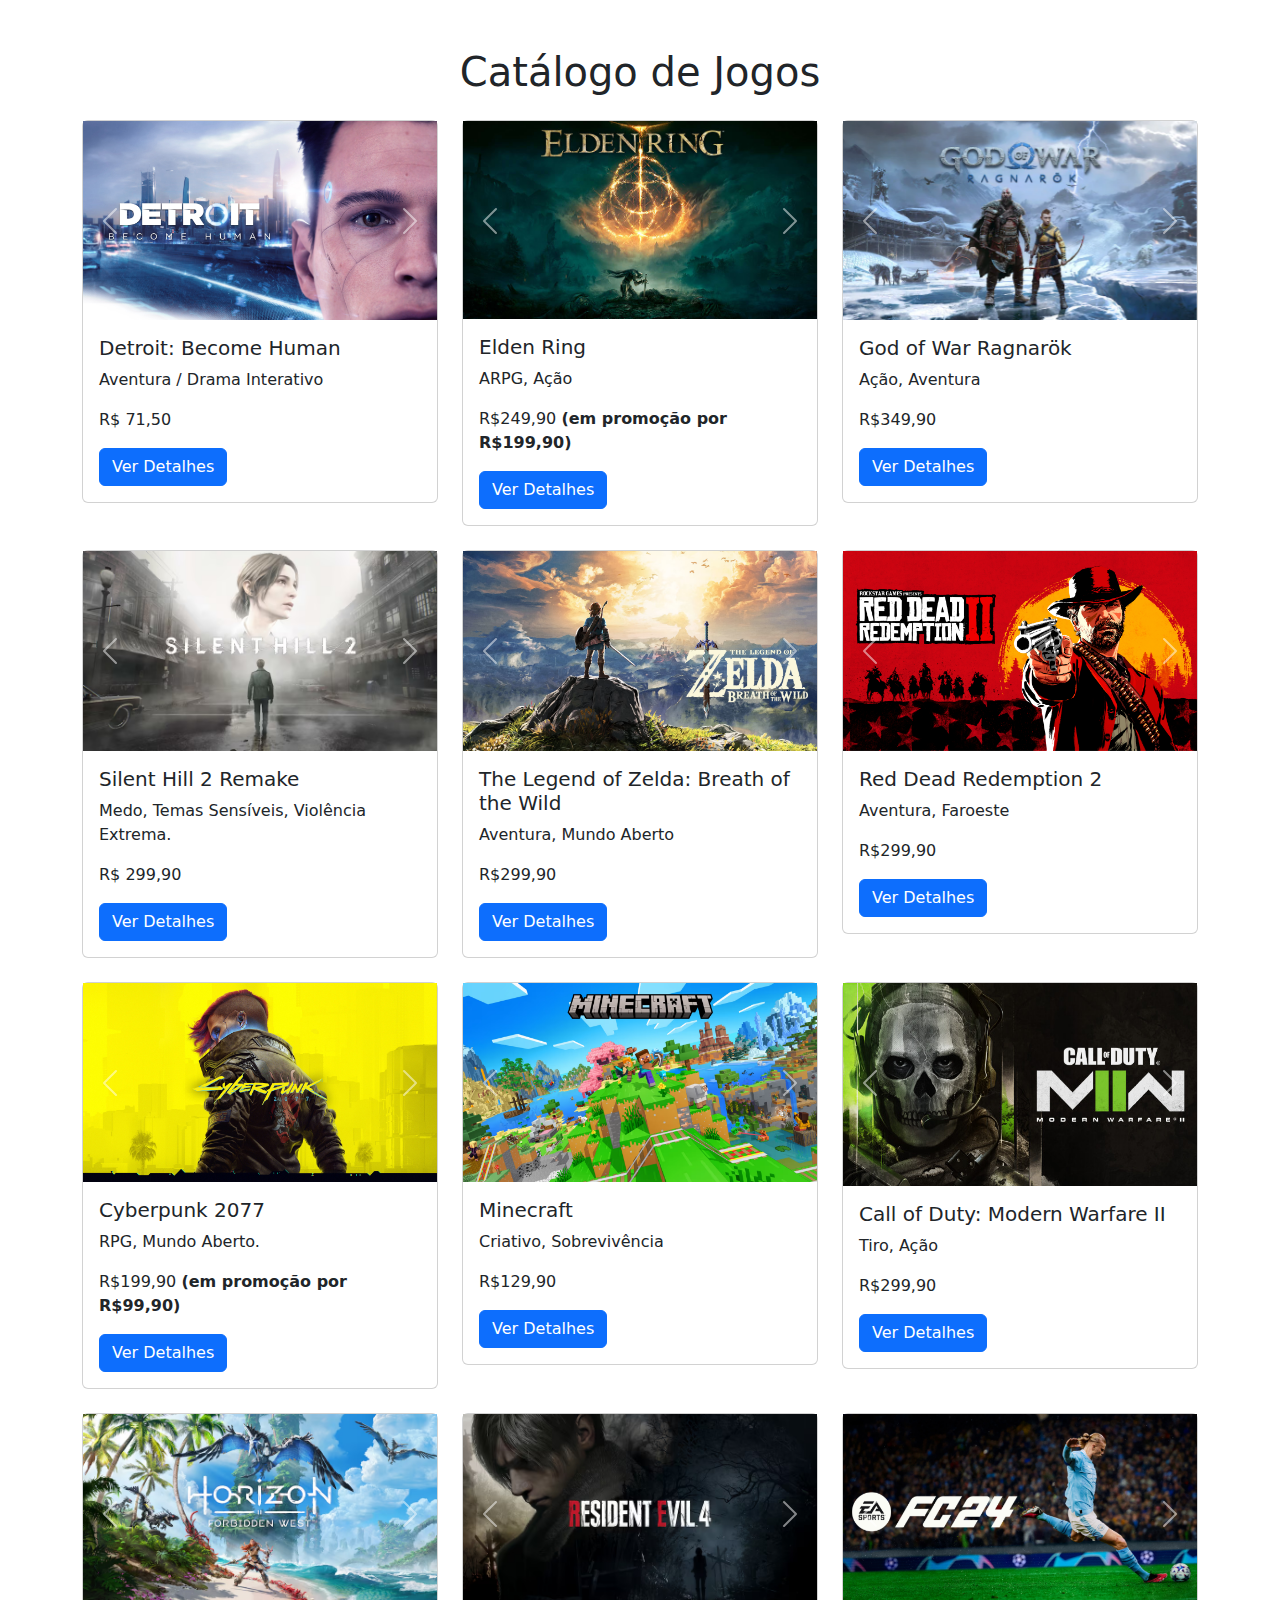
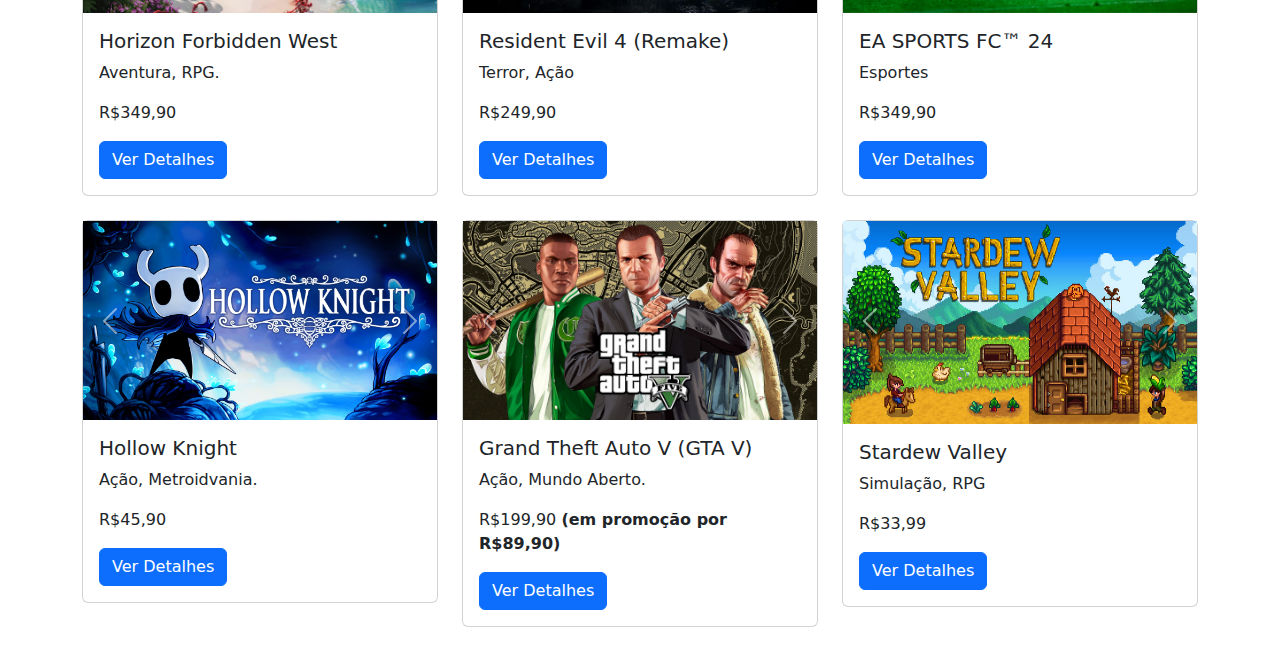
==== Site - Atividade - Bootstrap 02/Catalogo.html @ 79957cd9 "Primeiro Commit" ====
<!DOCTYPE html>
<html lang="pt-BR">

<head>
    <meta charset="UTF-8">
    <meta name="viewport" content="width=device-width, initial-scale=1.0">
    <title>Catálogo de Jogos</title>
    <link rel="stylesheet" href="Catalogo.css">
    <link href="https://cdn.jsdelivr.net/npm/bootstrap@5.3.2/dist/css/bootstrap.min.css" rel="stylesheet">
    <script src="https://cdn.jsdelivr.net/npm/bootstrap@5.3.2/dist/js/bootstrap.bundle.min.js"></script>
</head>

<body>

    <div class="container mt-5">
        <h1 class="text-center mb-4">Catálogo de Jogos</h1>
        <div class="row" id="game-list">


            <!-- Sessão de Cards 01 -->
            <!-- Card 1 - Detroit: Become Human -->
            <div class="col-md-4 col-sm-6 mb-4">
                <div class="card">
                    <div id="carouselDetroit" class="carousel slide card-img-top" data-bs-ride="carousel">
                        <div class="carousel-inner">
                            <div class="carousel-item">
                                <iframe width="420" height="233"
                                    src="https://www.youtube.com/embed/zTzrosH7WOU?si=Y5N0VyRqNoiSdQjm"
                                    title="YouTube video player" frameborder="0"
                                    allow="accelerometer; autoplay; clipboard-write; encrypted-media; gyroscope; picture-in-picture; web-share"
                                    referrerpolicy="strict-origin-when-cross-origin" allowfullscreen></iframe>
                            </div>
                            <div class="carousel-item active">
                                <img src="IMG/Detroit-Become-Human.jpg" class="d-block w-100" alt="#">
                            </div>
                        </div>
                        <button class="carousel-control-prev" type="button" data-bs-target="#carouselDetroit"
                            data-bs-slide="prev">
                            <span class="carousel-control-prev-icon" aria-hidden="true"></span>
                            <span class="visually-hidden">Anterior</span>
                        </button>
                        <button class="carousel-control-next" type="button" data-bs-target="#carouselDetroit"
                            data-bs-slide="next">
                            <span class="carousel-control-next-icon" aria-hidden="true"></span>
                            <span class="visually-hidden">Próximo</span>
                        </button>
                    </div>
                    <div class="card-body">
                        <h5 class="card-title">Detroit: Become Human</h5>
                        <p class="card-text">Aventura / Drama Interativo</p>
                        <p class="card-text">R$ 71,50</p>
                        <button type="button" class="btn btn-primary" data-bs-toggle="modal"
                            data-bs-target="#gameModal1">Ver Detalhes</button>
                    </div>
                </div>
            </div>
            <!-- Modal para Jogo 1 -->
            <div class="modal fade" id="gameModal1" tabindex="-1" aria-labelledby="gameModal1Label" aria-hidden="true">
                <div class="modal-dialog">
                    <div class="modal-content">
                        <div class="modal-header">
                            <h5 class="modal-title" id="gameModal1Label">Detroit: Become Human</h5>
                            <button type="button" class="btn-close" data-bs-dismiss="modal" aria-label="Close"></button>
                        </div>
                        <div class="modal-body text-center">
                            <iframe width="420" height="233"
                                src="https://www.youtube.com/embed/QD1pbWCJcKQ?si=rOdckkTLTSForftk"
                                title="YouTube video player" frameborder="0"
                                allow="accelerometer; autoplay; clipboard-write; encrypted-media; gyroscope; picture-in-picture; web-share"
                                referrerpolicy="strict-origin-when-cross-origin" allowfullscreen></iframe>
                        </div>
                        <div class="modal-body">
                            Desenvolvido pela Quantic Dream, este aclamado jogo narrativo coloca os jogadores em uma
                            Detroit futurista de 2038, onde androides e humanos coexistem. Assuma o papel de três
                            personagens com histórias entrelaçadas e faça escolhas que impactam profundamente a trama,
                            culminando em múltiplos finais baseados nas suas decisões.
                        </div>
                    </div>
                </div>
            </div>
            <!-- Card 1 - Detroit: Become Human -->

            <!-- Card 2 - Elden Ring -->
            <div class="col-md-4 col-sm-6 mb-4">
                <div class="card">
                    <div id="carouselElden_Ring" class="carousel slide card-img-top" data-bs-ride="carousel">
                        <div class="carousel-inner">
                            <div class="carousel-item">
                                <iframe width="420" height="230.6"
                                    src="https://www.youtube.com/embed/E3Huy2cdih0?si=HEaOKLMBkRTP-efT"
                                    title="YouTube video player" frameborder="0"
                                    allow="accelerometer; autoplay; clipboard-write; encrypted-media; gyroscope; picture-in-picture; web-share"
                                    referrerpolicy="strict-origin-when-cross-origin" allowfullscreen></iframe>
                            </div>
                            <div class="carousel-item active">
                                <img src="IMG/Elden-Ring-capa.jpg" class="d-block w-100" alt="#">
                            </div>
                        </div>
                        <button class="carousel-control-prev" type="button" data-bs-target="#carouselElden_Ring"
                            data-bs-slide="prev">
                            <span class="carousel-control-prev-icon" aria-hidden="true"></span>
                            <span class="visually-hidden">Anterior</span>
                        </button>
                        <button class="carousel-control-next" type="button" data-bs-target="#carouselElden_Ring"
                            data-bs-slide="next">
                            <span class="carousel-control-next-icon" aria-hidden="true"></span>
                            <span class="visually-hidden">Próximo</span>
                        </button>
                    </div>
                    <div class="card-body">
                        <h5 class="card-title">Elden Ring</h5>
                        <p class="card-text">ARPG, Ação</p>
                        <p class="card-text">R$249,90 <strong>(em promoção por R$199,90)</strong></p>
                        <button type="button" class="btn btn-primary" data-bs-toggle="modal"
                            data-bs-target="#gameModal2">Ver Detalhes</button>
                    </div>
                </div>
            </div>
            <!-- Modal para Jogo 2 -->
            <div class="modal fade" id="gameModal2" tabindex="-1" aria-labelledby="gameModal1Label" aria-hidden="true">
                <div class="modal-dialog">
                    <div class="modal-content">
                        <div class="modal-header">
                            <h5 class="modal-title" id="gameModal1Label">Elden Ring</h5>
                            <button type="button" class="btn-close" data-bs-dismiss="modal" aria-label="Close"></button>
                        </div>
                        <div class="modal-body text-center">
                            <iframe width="420" height="230.6"
                                src="https://www.youtube.com/embed/E3Huy2cdih0?si=HEaOKLMBkRTP-efT"
                                title="YouTube video player" frameborder="0"
                                allow="accelerometer; autoplay; clipboard-write; encrypted-media; gyroscope; picture-in-picture; web-share"
                                referrerpolicy="strict-origin-when-cross-origin" allowfullscreen></iframe>
                        </div>
                        <div class="modal-body">
                            Desenvolvido pela FromSoftware e escrito por George R.R. Martin, explore um mundo sombrio
                            repleto de desafios e mistérios.
                        </div>
                    </div>
                </div>
            </div>
            <!-- Card 2 - Elden Ring -->

            <!-- Card 3 - God of War Ragnarök -->
            <div class="col-md-4 col-sm-6 mb-4">
                <div class="card">
                    <div id="carouselGod_of_War" class="carousel slide card-img-top" data-bs-ride="carousel">
                        <div class="carousel-inner">
                            <div class="carousel-item">
                                <iframe width="420" height="230.6"
                                    src="https://www.youtube.com/embed/EE-4GvjKcfs?si=7sHk8dv7K1vmnL7-"
                                    title="YouTube video player" frameborder="0"
                                    allow="accelerometer; autoplay; clipboard-write; encrypted-media; gyroscope; picture-in-picture; web-share"
                                    referrerpolicy="strict-origin-when-cross-origin" allowfullscreen></iframe>
                            </div>
                            <div class="carousel-item active">
                                <img src="IMG/God-of-War-Ragnarök.webp" class="d-block w-100" alt="#">
                            </div>
                        </div>
                        <button class="carousel-control-prev" type="button" data-bs-target="#carouselGod_of_War"
                            data-bs-slide="prev">
                            <span class="carousel-control-prev-icon" aria-hidden="true"></span>
                            <span class="visually-hidden">Anterior</span>
                        </button>
                        <button class="carousel-control-next" type="button" data-bs-target="#carouselGod_of_War"
                            data-bs-slide="next">
                            <span class="carousel-control-next-icon" aria-hidden="true"></span>
                            <span class="visually-hidden">Próximo</span>
                        </button>
                    </div>
                    <div class="card-body">
                        <h5 class="card-title">God of War Ragnarök</h5>
                        <p class="card-text">Ação, Aventura</p>
                        <p class="card-text">R$349,90</p>
                        <button type="button" class="btn btn-primary" data-bs-toggle="modal"
                            data-bs-target="#gameModal3">Ver Detalhes</button>
                    </div>
                </div>
            </div>
            <!-- Modal para Jogo 3 -->
            <div class="modal fade" id="gameModal3" tabindex="-1" aria-labelledby="gameModal1Label" aria-hidden="true">
                <div class="modal-dialog">
                    <div class="modal-content">
                        <div class="modal-header">
                            <h5 class="modal-title" id="gameModal1Label">God of War Ragnarök</h5>
                            <button type="button" class="btn-close" data-bs-dismiss="modal" aria-label="Close"></button>
                        </div>
                        <div class="modal-body text-center">
                            <iframe width="420" height="230.6"
                                src="https://www.youtube.com/embed/EE-4GvjKcfs?si=7sHk8dv7K1vmnL7-"
                                title="YouTube video player" frameborder="0"
                                allow="accelerometer; autoplay; clipboard-write; encrypted-media; gyroscope; picture-in-picture; web-share"
                                referrerpolicy="strict-origin-when-cross-origin" allowfullscreen></iframe>
                        </div>
                        <div class="modal-body">
                            Kratos e Atreus enfrentam os desafios do Ragnarök em uma história emocionante e repleta de
                            ação.
                        </div>
                    </div>
                </div>
            </div>
            <!-- Card 3 - God of War Ragnarök -->
            <!-- Sessão de Cards 01 -->

            <!-- Sessão de Cards 02 -->
            <!-- Card 4 - Silent Hill 2 Remake-->
            <div class="col-md-4 col-sm-6 mb-4">
                <div class="card">
                    <div id="carouselsilent_hill_2" class="carousel slide card-img-top" data-bs-ride="carousel">
                        <div class="carousel-inner">
                            <div class="carousel-item">
                                <iframe width="420" height="230.6"
                                    src="https://www.youtube.com/embed/ljxkYyPn6T0?si=8qVwkILGlf_HJqXg"
                                    title="YouTube video player" frameborder="0"
                                    allow="accelerometer; autoplay; clipboard-write; encrypted-media; gyroscope; picture-in-picture; web-share"
                                    referrerpolicy="strict-origin-when-cross-origin" allowfullscreen></iframe>
                            </div>
                            <div class="carousel-item active">
                                <img src="IMG/SILENT-HILL-2.avif" class="d-block w-100" alt="#">
                            </div>
                        </div>
                        <button class="carousel-control-prev" type="button" data-bs-target="#carouselsilent_hill_2"
                            data-bs-slide="prev">
                            <span class="carousel-control-prev-icon" aria-hidden="true"></span>
                            <span class="visually-hidden">Anterior</span>
                        </button>
                        <button class="carousel-control-next" type="button" data-bs-target="#carouselsilent_hill_2"
                            data-bs-slide="next">
                            <span class="carousel-control-next-icon" aria-hidden="true"></span>
                            <span class="visually-hidden">Próximo</span>
                        </button>
                    </div>
                    <div class="card-body">
                        <h5 class="card-title">Silent Hill 2 Remake</h5>
                        <p class="card-text">Medo, Temas Sensíveis, Violência Extrema.</p>
                        <p class="card-text"> R$ 299,90</p>
                        <button type="button" class="btn btn-primary" data-bs-toggle="modal"
                            data-bs-target="#gameModal4">Ver Detalhes</button>
                    </div>
                </div>
            </div>
            <!-- Modal para Jogo 4 -->
            <div class="modal fade" id="gameModal4" tabindex="-1" aria-labelledby="gameModal1Label" aria-hidden="true">
                <div class="modal-dialog">
                    <div class="modal-content">
                        <div class="modal-header">
                            <h5 class="modal-title" id="gameModal1Label">Silent Hill 2 Remake</h5>
                            <button type="button" class="btn-close" data-bs-dismiss="modal" aria-label="Close"></button>
                        </div>
                        <div class="modal-body text-center">
                            <iframe width="420" height="230.6"
                                src="https://www.youtube.com/embed/ljxkYyPn6T0?si=8qVwkILGlf_HJqXg"
                                title="YouTube video player" frameborder="0"
                                allow="accelerometer; autoplay; clipboard-write; encrypted-media; gyroscope; picture-in-picture; web-share"
                                referrerpolicy="strict-origin-when-cross-origin" allowfullscreen></iframe>
                        </div>
                        <div class="modal-body">
                            Reviva o clássico jogo de terror de 2001 em um remake totalmente reimaginado na Unreal
                            Engine 5. Acompanhe James Sunderland enquanto ele explora a sombria cidade de Silent Hill em
                            busca de respostas, enfrentando pesadelos e dilemas emocionais.
                        </div>
                    </div>
                </div>
            </div>
            <!-- Card 4 - Silent Hill 2 Remake -->

            <!-- Card 5 - The Legend of Zelda: Breath of the Wild -->
            <div class="col-md-4 col-sm-6 mb-4">
                <div class="card">
                    <div id="carouselThe_Legend_of_Zelda" class="carousel slide card-img-top" data-bs-ride="carousel">
                        <div class="carousel-inner">
                            <div class="carousel-item">
                                <iframe width="420" height="230.6"
                                    src="https://www.youtube.com/embed/zw47_q9wbBE?si=FrDlZMnym1F0v4qJ"
                                    title="YouTube video player" frameborder="0"
                                    allow="accelerometer; autoplay; clipboard-write; encrypted-media; gyroscope; picture-in-picture; web-share"
                                    referrerpolicy="strict-origin-when-cross-origin" allowfullscreen></iframe>
                            </div>
                            <div class="carousel-item active">
                                <img src="IMG/The-Legend-of-Zelda-Breath-of-the-Wild.avif" class="d-block w-100"
                                    alt="#">
                            </div>
                        </div>
                        <button class="carousel-control-prev" type="button"
                            data-bs-target="#carouselThe_Legend_of_Zelda" data-bs-slide="prev">
                            <span class="carousel-control-prev-icon" aria-hidden="true"></span>
                            <span class="visually-hidden">Anterior</span>
                        </button>
                        <button class="carousel-control-next" type="button"
                            data-bs-target="#carouselThe_Legend_of_Zelda" data-bs-slide="next">
                            <span class="carousel-control-next-icon" aria-hidden="true"></span>
                            <span class="visually-hidden">Próximo</span>
                        </button>
                    </div>
                    <div class="card-body">
                        <h5 class="card-title">The Legend of Zelda: Breath of the Wild</h5>
                        <p class="card-text">Aventura, Mundo Aberto</p>
                        <p class="card-text">R$299,90</p>
                        <button type="button" class="btn btn-primary" data-bs-toggle="modal"
                            data-bs-target="#gameModal5">Ver Detalhes</button>
                    </div>
                </div>
            </div>
            <!-- Modal para Jogo 5 -->
            <div class="modal fade" id="gameModal5" tabindex="-1" aria-labelledby="gameModal1Label" aria-hidden="true">
                <div class="modal-dialog">
                    <div class="modal-content">
                        <div class="modal-header">
                            <h5 class="modal-title" id="gameModal1Label">The Legend of Zelda: Breath of the Wild</h5>
                            <button type="button" class="btn-close" data-bs-dismiss="modal" aria-label="Close"></button>
                        </div>
                        <div class="modal-body text-center">
                            <iframe width="420" height="230.6"
                                src="https://www.youtube.com/embed/zw47_q9wbBE?si=FrDlZMnym1F0v4qJ"
                                title="YouTube video player" frameborder="0"
                                allow="accelerometer; autoplay; clipboard-write; encrypted-media; gyroscope; picture-in-picture; web-share"
                                referrerpolicy="strict-origin-when-cross-origin" allowfullscreen></iframe>
                        </div>
                        <div class="modal-body">
                            Explore o vasto mundo de Hyrule, resolvendo quebra-cabeças, enfrentando inimigos e
                            descobrindo segredos neste premiado jogo de aventura.
                        </div>
                    </div>
                </div>
            </div>
            <!-- Card 5 - The Legend of Zelda: Breath of the Wild -->

            <!-- Card 6 - Red Dead Redemption 2 -->
            <div class="col-md-4 col-sm-6 mb-4">
                <div class="card">
                    <div id="carouselRed_Dead_Redemption_2" class="carousel slide card-img-top" data-bs-ride="carousel">
                        <div class="carousel-inner">
                            <div class="carousel-item">
                                <iframe width="420" height="230.6"
                                    src="https://www.youtube.com/embed/eaW0tYpxyp0?si=UEEcXaEEB9WOAVCP"
                                    title="YouTube video player" frameborder="0"
                                    allow="accelerometer; autoplay; clipboard-write; encrypted-media; gyroscope; picture-in-picture; web-share"
                                    referrerpolicy="strict-origin-when-cross-origin" allowfullscreen></iframe>
                            </div>
                            <div class="carousel-item active">
                                <img src="IMG/Red-Dead-Redemption-2.jpg" class="d-block w-100" alt="#">
                            </div>
                        </div>
                        <button class="carousel-control-prev" type="button"
                            data-bs-target="#carouselRed_Dead_Redemption_2" data-bs-slide="prev">
                            <span class="carousel-control-prev-icon" aria-hidden="true"></span>
                            <span class="visually-hidden">Anterior</span>
                        </button>
                        <button class="carousel-control-next" type="button"
                            data-bs-target="#carouselRed_Dead_Redemption_2" data-bs-slide="next">
                            <span class="carousel-control-next-icon" aria-hidden="true"></span>
                            <span class="visually-hidden">Próximo</span>
                        </button>
                    </div>
                    <div class="card-body">
                        <h5 class="card-title">Red Dead Redemption 2</h5>
                        <p class="card-text">Aventura, Faroeste</p>
                        <p class="card-text">R$299,90</p>
                        <button type="button" class="btn btn-primary" data-bs-toggle="modal"
                            data-bs-target="#gameModal6">Ver Detalhes</button>
                    </div>
                </div>
            </div>
            <!-- Modal para Jogo 6 -->
            <div class="modal fade" id="gameModal6" tabindex="-1" aria-labelledby="gameModal1Label" aria-hidden="true">
                <div class="modal-dialog">
                    <div class="modal-content">
                        <div class="modal-header">
                            <h5 class="modal-title" id="gameModal1Label">Red Dead Redemption 2</h5>
                            <button type="button" class="btn-close" data-bs-dismiss="modal" aria-label="Close"></button>
                        </div>
                        <div class="modal-body text-center">
                            <iframe width="420" height="230.6"
                                src="https://www.youtube.com/embed/eaW0tYpxyp0?si=UEEcXaEEB9WOAVCP"
                                title="YouTube video player" frameborder="0"
                                allow="accelerometer; autoplay; clipboard-write; encrypted-media; gyroscope; picture-in-picture; web-share"
                                referrerpolicy="strict-origin-when-cross-origin" allowfullscreen></iframe>
                        </div>
                        <div class="modal-body">
                            Viva a experiência do Velho Oeste com gráficos imersivos e uma narrativa emocionante.
                        </div>
                    </div>
                </div>
            </div>
            <!-- Card 6 - Red Dead Redemption 2 -->
            <!-- Sessão de Cards 02 -->

            <!-- Sessão de Cards 03 -->
            <!-- Card 7 - Cyberpunk 2077 -->
            <div class="col-md-4 col-sm-6 mb-4">
                <div class="card">
                    <div id="carouselCyberpunk_2077" class="carousel slide card-img-top" data-bs-ride="carousel">
                        <div class="carousel-inner">
                            <div class="carousel-item">
                                <iframe width="420" height="230.6"
                                    src="https://www.youtube.com/embed/8X2kIfS6fb8?si=UhtIHyuzQq7jzhA5"
                                    title="YouTube video player" frameborder="0"
                                    allow="accelerometer; autoplay; clipboard-write; encrypted-media; gyroscope; picture-in-picture; web-share"
                                    referrerpolicy="strict-origin-when-cross-origin" allowfullscreen></iframe>
                            </div>
                            <div class="carousel-item active">
                                <img src="IMG/Cyberpunk-2077.jpeg" class="d-block w-100" alt="#">
                            </div>
                        </div>
                        <button class="carousel-control-prev" type="button" data-bs-target="#carouselCyberpunk_2077"
                            data-bs-slide="prev">
                            <span class="carousel-control-prev-icon" aria-hidden="true"></span>
                            <span class="visually-hidden">Anterior</span>
                        </button>
                        <button class="carousel-control-next" type="button" data-bs-target="#carouselCyberpunk_2077"
                            data-bs-slide="next">
                            <span class="carousel-control-next-icon" aria-hidden="true"></span>
                            <span class="visually-hidden">Próximo</span>
                        </button>
                    </div>
                    <div class="card-body">
                        <h5 class="card-title">Cyberpunk 2077</h5>
                        <p class="card-text">RPG, Mundo Aberto.</p>
                        <p class="card-text"> R$199,90 <strong>(em promoção por R$99,90)</strong></p>
                        <button type="button" class="btn btn-primary" data-bs-toggle="modal"
                            data-bs-target="#gameModal7">Ver Detalhes</button>
                    </div>
                </div>
            </div>
            <!-- Modal para Jogo 7 -->
            <div class="modal fade" id="gameModal7" tabindex="-1" aria-labelledby="gameModal1Label" aria-hidden="true">
                <div class="modal-dialog">
                    <div class="modal-content">
                        <div class="modal-header">
                            <h5 class="modal-title" id="gameModal1Label">Cyberpunk 2077</h5>
                            <button type="button" class="btn-close" data-bs-dismiss="modal" aria-label="Close"></button>
                        </div>
                        <div class="modal-body text-center">
                            <iframe width="420" height="230.6"
                                src="https://www.youtube.com/embed/8X2kIfS6fb8?si=UhtIHyuzQq7jzhA5"
                                title="YouTube video player" frameborder="0"
                                allow="accelerometer; autoplay; clipboard-write; encrypted-media; gyroscope; picture-in-picture; web-share"
                                referrerpolicy="strict-origin-when-cross-origin" allowfullscreen></iframe>
                        </div>
                        <div class="modal-body">
                            Mergulhe em Night City, uma metrópole futurista repleta de aventuras e escolhas.
                        </div>
                    </div>
                </div>
            </div>
            <!-- Card 7 - Cyberpunk 2077 -->

            <!-- Card 8 - Minecraft -->
            <div class="col-md-4 col-sm-6 mb-4">
                <div class="card">
                    <div id="carouselMinecraft" class="carousel slide card-img-top" data-bs-ride="carousel">
                        <div class="carousel-inner">
                            <div class="carousel-item">
                                <iframe width="420" height="230.6"
                                    src="https://www.youtube.com/embed/MmB9b5njVbA?si=vvqX2FN3SevMJl0T"
                                    title="YouTube video player" frameborder="0"
                                    allow="accelerometer; autoplay; clipboard-write; encrypted-media; gyroscope; picture-in-picture; web-share"
                                    referrerpolicy="strict-origin-when-cross-origin" allowfullscreen></iframe>
                            </div>
                            <div class="carousel-item active">
                                <img src="IMG/Minecraft.avif" class="d-block w-100" alt="#">
                            </div>
                        </div>
                        <button class="carousel-control-prev" type="button" data-bs-target="#carouselMinecraft"
                            data-bs-slide="prev">
                            <span class="carousel-control-prev-icon" aria-hidden="true"></span>
                            <span class="visually-hidden">Anterior</span>
                        </button>
                        <button class="carousel-control-next" type="button" data-bs-target="#carouselMinecraft"
                            data-bs-slide="next">
                            <span class="carousel-control-next-icon" aria-hidden="true"></span>
                            <span class="visually-hidden">Próximo</span>
                        </button>
                    </div>
                    <div class="card-body">
                        <h5 class="card-title">Minecraft</h5>
                        <p class="card-text">Criativo, Sobrevivência</p>
                        <p class="card-text">R$129,90</p>
                        <button type="button" class="btn btn-primary" data-bs-toggle="modal"
                            data-bs-target="#gameModal8">Ver Detalhes</button>
                    </div>
                </div>
            </div>
            <!-- Modal para Jogo 8 -->
            <div class="modal fade" id="gameModal8" tabindex="-1" aria-labelledby="gameModal1Label" aria-hidden="true">
                <div class="modal-dialog">
                    <div class="modal-content">
                        <div class="modal-header">
                            <h5 class="modal-title" id="gameModal1Label">Minecraft</h5>
                            <button type="button" class="btn-close" data-bs-dismiss="modal" aria-label="Close"></button>
                        </div>
                        <div class="modal-body text-center">
                            <iframe width="420" height="230.6"
                                src="https://www.youtube.com/embed/MmB9b5njVbA?si=vvqX2FN3SevMJl0T"
                                title="YouTube video player" frameborder="0"
                                allow="accelerometer; autoplay; clipboard-write; encrypted-media; gyroscope; picture-in-picture; web-share"
                                referrerpolicy="strict-origin-when-cross-origin" allowfullscreen></iframe>
                        </div>
                        <div class="modal-body">
                            Crie, explore e sobreviva em um mundo gerado aleatoriamente, com infinitas possibilidades de
                            personalização.
                        </div>
                    </div>
                </div>
            </div>
            <!-- Card 8 - Minecraft -->

            <!-- Card 9 - Call of Duty: Modern Warfare II -->
            <div class="col-md-4 col-sm-6 mb-4">
                <div class="card">
                    <div id="carouselCall_of_Duty-MW-II" class="carousel slide card-img-top" data-bs-ride="carousel">
                        <div class="carousel-inner">
                            <div class="carousel-item">
                                <iframe width="420" height="230.6"
                                    src="https://www.youtube.com/embed/ztjfwecrY8E?si=5vcWcFw9K6XoTuYF"
                                    title="YouTube video player" frameborder="0"
                                    allow="accelerometer; autoplay; clipboard-write; encrypted-media; gyroscope; picture-in-picture; web-share"
                                    referrerpolicy="strict-origin-when-cross-origin" allowfullscreen></iframe>
                            </div>
                            <div class="carousel-item active">
                                <img src="IMG/Call-of-Duty-MW-II.jpg" class="d-block w-100" alt="#">
                            </div>
                        </div>
                        <button class="carousel-control-prev" type="button" data-bs-target="#carouselCall_of_Duty-MW-II"
                            data-bs-slide="prev">
                            <span class="carousel-control-prev-icon" aria-hidden="true"></span>
                            <span class="visually-hidden">Anterior</span>
                        </button>
                        <button class="carousel-control-next" type="button" data-bs-target="#carouselCall_of_Duty-MW-II"
                            data-bs-slide="next">
                            <span class="carousel-control-next-icon" aria-hidden="true"></span>
                            <span class="visually-hidden">Próximo</span>
                        </button>
                    </div>
                    <div class="card-body">
                        <h5 class="card-title">Call of Duty: Modern Warfare II</h5>
                        <p class="card-text">Tiro, Ação</p>
                        <p class="card-text">R$299,90</p>
                        <button type="button" class="btn btn-primary" data-bs-toggle="modal"
                            data-bs-target="#gameModal9">Ver Detalhes</button>
                    </div>
                </div>
            </div>
            <!-- Modal para Jogo 9 -->
            <div class="modal fade" id="gameModal9" tabindex="-1" aria-labelledby="gameModal1Label" aria-hidden="true">
                <div class="modal-dialog">
                    <div class="modal-content">
                        <div class="modal-header">
                            <h5 class="modal-title" id="gameModal1Label">Call of Duty: Modern Warfare II</h5>
                            <button type="button" class="btn-close" data-bs-dismiss="modal" aria-label="Close"></button>
                        </div>
                        <div class="modal-body text-center">
                            <iframe width="420" height="230.6"
                                src="https://www.youtube.com/embed/ztjfwecrY8E?si=5vcWcFw9K6XoTuYF"
                                title="YouTube video player" frameborder="0"
                                allow="accelerometer; autoplay; clipboard-write; encrypted-media; gyroscope; picture-in-picture; web-share"
                                referrerpolicy="strict-origin-when-cross-origin" allowfullscreen></iframe>
                        </div>
                        <div class="modal-body">
                            Um dos melhores jogos de tiro com gráficos realistas e multiplayer imersivo.
                        </div>
                    </div>
                </div>
            </div>
            <!-- Card 9 - Call of Duty: Modern Warfare II -->
            <!-- Sessão de Cards 03 -->

            <!-- Sessão de Cards 04 -->
            <!-- Card 10 - Horizon Forbidden West -->
            <div class="col-md-4 col-sm-6 mb-4">
                <div class="card">
                    <div id="carouselHorizon-Forbidden-West" class="carousel slide card-img-top"
                        data-bs-ride="carousel">
                        <div class="carousel-inner">
                            <div class="carousel-item">
                                <iframe width="420" height="230.6"
                                    src="https://www.youtube.com/embed/wQATS4HOxdo?si=2PotBeskS5XvWidk"
                                    title="YouTube video player" frameborder="0"
                                    allow="accelerometer; autoplay; clipboard-write; encrypted-media; gyroscope; picture-in-picture; web-share"
                                    referrerpolicy="strict-origin-when-cross-origin" allowfullscreen></iframe>
                            </div>
                            <div class="carousel-item active">
                                <img src="IMG/Horizon-Forbidden-West.avif" class="d-block w-100" alt="#">
                            </div>
                        </div>
                        <button class="carousel-control-prev" type="button"
                            data-bs-target="#carouselHorizon-Forbidden-West" data-bs-slide="prev">
                            <span class="carousel-control-prev-icon" aria-hidden="true"></span>
                            <span class="visually-hidden">Anterior</span>
                        </button>
                        <button class="carousel-control-next" type="button"
                            data-bs-target="#carouselHorizon-Forbidden-West" data-bs-slide="next">
                            <span class="carousel-control-next-icon" aria-hidden="true"></span>
                            <span class="visually-hidden">Próximo</span>
                        </button>
                    </div>
                    <div class="card-body">
                        <h5 class="card-title">Horizon Forbidden West</h5>
                        <p class="card-text">Aventura, RPG.</p>
                        <p class="card-text"> R$349,90</p>
                        <button type="button" class="btn btn-primary" data-bs-toggle="modal"
                            data-bs-target="#gameModal10">Ver Detalhes</button>
                    </div>
                </div>
            </div>
            <!-- Modal para Jogo 10 -->
            <div class="modal fade" id="gameModal10" tabindex="-1" aria-labelledby="gameModal1Label" aria-hidden="true">
                <div class="modal-dialog">
                    <div class="modal-content">
                        <div class="modal-header">
                            <h5 class="modal-title" id="gameModal1Label">Horizon Forbidden West</h5>
                            <button type="button" class="btn-close" data-bs-dismiss="modal" aria-label="Close"></button>
                        </div>
                        <div class="modal-body text-center">
                            <iframe width="420" height="230.6"
                                src="https://www.youtube.com/embed/wQATS4HOxdo?si=2PotBeskS5XvWidk"
                                title="YouTube video player" frameborder="0"
                                allow="accelerometer; autoplay; clipboard-write; encrypted-media; gyroscope; picture-in-picture; web-share"
                                referrerpolicy="strict-origin-when-cross-origin" allowfullscreen></iframe>
                        </div>
                        <div class="modal-body">
                            Explore um mundo repleto de máquinas em uma história épica no Oeste Proibido.
                        </div>
                    </div>
                </div>
            </div>
            <!-- Card 10 - Horizon Forbidden West -->

            <!-- Card 11 - Resident Evil 4 (Remake) -->
            <div class="col-md-4 col-sm-6 mb-4">
                <div class="card">
                    <div id="carouselResident-Evil-4-Remake" class="carousel slide card-img-top"
                        data-bs-ride="carousel">
                        <div class="carousel-inner">
                            <div class="carousel-item">
                                <iframe width="420" height="230.6"
                                    src="https://www.youtube.com/embed/W1OUs3HwIuo?si=1M0yPJVxkqeLXX-l"
                                    title="YouTube video player" frameborder="0"
                                    allow="accelerometer; autoplay; clipboard-write; encrypted-media; gyroscope; picture-in-picture; web-share"
                                    referrerpolicy="strict-origin-when-cross-origin" allowfullscreen></iframe>
                            </div>
                            <div class="carousel-item active">
                                <img src="IMG/Resident-Evil-4-Remake.avif" class="d-block w-100" alt="#">
                            </div>
                        </div>
                        <button class="carousel-control-prev" type="button"
                            data-bs-target="#carouselResident-Evil-4-Remake" data-bs-slide="prev">
                            <span class="carousel-control-prev-icon" aria-hidden="true"></span>
                            <span class="visually-hidden">Anterior</span>
                        </button>
                        <button class="carousel-control-next" type="button"
                            data-bs-target="#carouselResident-Evil-4-Remake" data-bs-slide="next">
                            <span class="carousel-control-next-icon" aria-hidden="true"></span>
                            <span class="visually-hidden">Próximo</span>
                        </button>
                    </div>
                    <div class="card-body">
                        <h5 class="card-title">Resident Evil 4 (Remake)</h5>
                        <p class="card-text">Terror, Ação</p>
                        <p class="card-text">R$249,90</p>
                        <button type="button" class="btn btn-primary" data-bs-toggle="modal"
                            data-bs-target="#gameModal11">Ver Detalhes</button>
                    </div>
                </div>
            </div>
            <!-- Modal para Jogo 11 -->
            <div class="modal fade" id="gameModal11" tabindex="-1" aria-labelledby="gameModal1Label" aria-hidden="true">
                <div class="modal-dialog">
                    <div class="modal-content">
                        <div class="modal-header">
                            <h5 class="modal-title" id="gameModal1Label">Resident Evil 4 (Remake)</h5>
                            <button type="button" class="btn-close" data-bs-dismiss="modal" aria-label="Close"></button>
                        </div>
                        <div class="modal-body text-center">
                            <iframe width="420" height="230.6"
                                src="https://www.youtube.com/embed/W1OUs3HwIuo?si=1M0yPJVxkqeLXX-l"
                                title="YouTube video player" frameborder="0"
                                allow="accelerometer; autoplay; clipboard-write; encrypted-media; gyroscope; picture-in-picture; web-share"
                                referrerpolicy="strict-origin-when-cross-origin" allowfullscreen></iframe>
                        </div>
                        <div class="modal-body">
                            Um clássico do terror reimaginado com gráficos e mecânicas modernas.
                        </div>
                    </div>
                </div>
            </div>
            <!-- Card 11 - Resident Evil 4 (Remake) -->

            <!-- Card 12 - EA SPORTS FC™ 24 -->
            <div class="col-md-4 col-sm-6 mb-4">
                <div class="card">
                    <div id="carouselFIFA-24" class="carousel slide card-img-top" data-bs-ride="carousel">
                        <div class="carousel-inner">
                            <div class="carousel-item">
                                <iframe width="420" height="230.6"
                                    src="https://www.youtube.com/embed/XhP3Xh4LMA8?si=oxLVVRe8vY41Z3xR"
                                    title="YouTube video player" frameborder="0"
                                    allow="accelerometer; autoplay; clipboard-write; encrypted-media; gyroscope; picture-in-picture; web-share"
                                    referrerpolicy="strict-origin-when-cross-origin" allowfullscreen></iframe>
                            </div>
                            <div class="carousel-item active">
                                <img src="IMG/FIFA-24.jpeg" class="d-block w-100" alt="#">
                            </div>
                        </div>
                        <button class="carousel-control-prev" type="button" data-bs-target="#carouselFIFA-24"
                            data-bs-slide="prev">
                            <span class="carousel-control-prev-icon" aria-hidden="true"></span>
                            <span class="visually-hidden">Anterior</span>
                        </button>
                        <button class="carousel-control-next" type="button" data-bs-target="#carouselFIFA-24"
                            data-bs-slide="next">
                            <span class="carousel-control-next-icon" aria-hidden="true"></span>
                            <span class="visually-hidden">Próximo</span>
                        </button>
                    </div>
                    <div class="card-body">
                        <h5 class="card-title">EA SPORTS FC™ 24</h5>
                        <p class="card-text">Esportes</p>
                        <p class="card-text">R$349,90</p>
                        <button type="button" class="btn btn-primary" data-bs-toggle="modal"
                            data-bs-target="#gameModal12">Ver Detalhes</button>
                    </div>
                </div>
            </div>
            <!-- Modal para Jogo 12 -->
            <div class="modal fade" id="gameModal12" tabindex="-1" aria-labelledby="gameModal1Label" aria-hidden="true">
                <div class="modal-dialog">
                    <div class="modal-content">
                        <div class="modal-header">
                            <h5 class="modal-title" id="gameModal1Label">EA SPORTS FC™ 24</h5>
                            <button type="button" class="btn-close" data-bs-dismiss="modal" aria-label="Close"></button>
                        </div>
                        <div class="modal-body text-center">
                            <iframe width="420" height="230.6"
                                src="https://www.youtube.com/embed/XhP3Xh4LMA8?si=oxLVVRe8vY41Z3xR"
                                title="YouTube video player" frameborder="0"
                                allow="accelerometer; autoplay; clipboard-write; encrypted-media; gyroscope; picture-in-picture; web-share"
                                referrerpolicy="strict-origin-when-cross-origin" allowfullscreen></iframe>
                        </div>
                        <div class="modal-body">
                            O mais recente jogo de futebol da franquia FIFA, com melhorias gráficas e jogabilidade
                            refinada.
                        </div>
                    </div>
                </div>
            </div>
            <!-- Card 12 - FIFA 24 -->
            <!-- Sessão de Cards 04 -->

            <!-- Sessão de Cards 05 -->
            <!-- Card 13 - Hollow Knight -->
            <div class="col-md-4 col-sm-6 mb-4">
                <div class="card">
                    <div id="carouselHollow-Knight" class="carousel slide card-img-top" data-bs-ride="carousel">
                        <div class="carousel-inner">
                            <div class="carousel-item">
                                <iframe width="420" height="230.6"
                                    src="https://www.youtube.com/embed/UAO2urG23S4?si=fsiVxMSGZKeZuOao"
                                    title="YouTube video player" frameborder="0"
                                    allow="accelerometer; autoplay; clipboard-write; encrypted-media; gyroscope; picture-in-picture; web-share"
                                    referrerpolicy="strict-origin-when-cross-origin" allowfullscreen></iframe>
                            </div>
                            <div class="carousel-item active">
                                <img src="IMG/Hollow-Knight.avif" class="d-block w-100" alt="#">
                            </div>
                        </div>
                        <button class="carousel-control-prev" type="button" data-bs-target="#carouselHollow-Knight"
                            data-bs-slide="prev">
                            <span class="carousel-control-prev-icon" aria-hidden="true"></span>
                            <span class="visually-hidden">Anterior</span>
                        </button>
                        <button class="carousel-control-next" type="button" data-bs-target="#carouselHollow-Knight"
                            data-bs-slide="next">
                            <span class="carousel-control-next-icon" aria-hidden="true"></span>
                            <span class="visually-hidden">Próximo</span>
                        </button>
                    </div>
                    <div class="card-body">
                        <h5 class="card-title">Hollow Knight</h5>
                        <p class="card-text">Ação, Metroidvania.</p>
                        <p class="card-text">R$45,90</p>
                        <button type="button" class="btn btn-primary" data-bs-toggle="modal"
                            data-bs-target="#gameModal13">Ver Detalhes</button>
                    </div>
                </div>
            </div>
            <!-- Modal para Jogo 13 -->
            <div class="modal fade" id="gameModal13" tabindex="-1" aria-labelledby="gameModal1Label" aria-hidden="true">
                <div class="modal-dialog">
                    <div class="modal-content">
                        <div class="modal-header">
                            <h5 class="modal-title" id="gameModal1Label">Hollow Knight</h5>
                            <button type="button" class="btn-close" data-bs-dismiss="modal" aria-label="Close"></button>
                        </div>
                        <div class="modal-body text-center">
                            <iframe width="420" height="230.6"
                                src="https://www.youtube.com/embed/UAO2urG23S4?si=fsiVxMSGZKeZuOao"
                                title="YouTube video player" frameborder="0"
                                allow="accelerometer; autoplay; clipboard-write; encrypted-media; gyroscope; picture-in-picture; web-share"
                                referrerpolicy="strict-origin-when-cross-origin" allowfullscreen></iframe>
                        </div>
                        <div class="modal-body">
                            Uma aventura encantadora e desafiadora em um reino subterrâneo misterioso.
                        </div>
                    </div>
                </div>
            </div>
            <!-- Card 13 - Hollow Knight -->

            <!-- Card 14 - Grand Theft Auto V (GTA V) -->
            <div class="col-md-4 col-sm-6 mb-4">
                <div class="card">
                    <div id="carouselGTA-V" class="carousel slide card-img-top" data-bs-ride="carousel">
                        <div class="carousel-inner">
                            <div class="carousel-item">
                                <iframe width="420" height="230.6"
                                    src="https://www.youtube.com/embed/QkkoHAzjnUs?si=Sa4rhGFeVn5BvMEW"
                                    title="YouTube video player" frameborder="0"
                                    allow="accelerometer; autoplay; clipboard-write; encrypted-media; gyroscope; picture-in-picture; web-share"
                                    referrerpolicy="strict-origin-when-cross-origin" allowfullscreen></iframe>
                            </div>
                            <div class="carousel-item active">
                                <img src="IMG/GTA-V.webp" class="d-block w-100" alt="#">
                            </div>
                        </div>
                        <button class="carousel-control-prev" type="button" data-bs-target="#carouselGTA-V"
                            data-bs-slide="prev">
                            <span class="carousel-control-prev-icon" aria-hidden="true"></span>
                            <span class="visually-hidden">Anterior</span>
                        </button>
                        <button class="carousel-control-next" type="button" data-bs-target="#carouselGTA-V"
                            data-bs-slide="next">
                            <span class="carousel-control-next-icon" aria-hidden="true"></span>
                            <span class="visually-hidden">Próximo</span>
                        </button>
                    </div>
                    <div class="card-body">
                        <h5 class="card-title">Grand Theft Auto V (GTA V)</h5>
                        <p class="card-text"> Ação, Mundo Aberto.</p>
                        <p class="card-text">R$199,90 <strong>(em promoção por R$89,90)</strong></p>
                        <button type="button" class="btn btn-primary" data-bs-toggle="modal"
                            data-bs-target="#gameModal14">Ver Detalhes</button>
                    </div>
                </div>
            </div>
            <!-- Modal para Jogo 14 -->
            <div class="modal fade" id="gameModal14" tabindex="-1" aria-labelledby="gameModal1Label" aria-hidden="true">
                <div class="modal-dialog">
                    <div class="modal-content">
                        <div class="modal-header">
                            <h5 class="modal-title" id="gameModal1Label">Grand Theft Auto V (GTA V)</h5>
                            <button type="button" class="btn-close" data-bs-dismiss="modal" aria-label="Close"></button>
                        </div>
                        <div class="modal-body text-center">
                            <iframe width="420" height="230.6"
                                src="https://www.youtube.com/embed/QkkoHAzjnUs?si=Sa4rhGFeVn5BvMEW"
                                title="YouTube video player" frameborder="0"
                                allow="accelerometer; autoplay; clipboard-write; encrypted-media; gyroscope; picture-in-picture; web-share"
                                referrerpolicy="strict-origin-when-cross-origin" allowfullscreen></iframe>
                        </div>
                        <div class="modal-body">
                            Viva a vida no crime em Los Santos com este clássico de mundo aberto da Rockstar.
                        </div>
                    </div>
                </div>
            </div>
            <!-- Card 14 - Grand Theft Auto V (GTA V) -->

            <!-- Card 15 - Stardew Valley -->
            <div class="col-md-4 col-sm-6 mb-4">
                <div class="card">
                    <div id="carouselStardew-Valley" class="carousel slide card-img-top" data-bs-ride="carousel">
                        <div class="carousel-inner">
                            <div class="carousel-item">
                                <iframe width="420" height="230.6"
                                    src="https://www.youtube.com/embed/ot7uXNQskhs?si=l4_T2C5EiikMcTTa"
                                    title="YouTube video player" frameborder="0"
                                    allow="accelerometer; autoplay; clipboard-write; encrypted-media; gyroscope; picture-in-picture; web-share"
                                    referrerpolicy="strict-origin-when-cross-origin" allowfullscreen></iframe>
                            </div>
                            <div class="carousel-item active">
                                <img src="IMG/Stardew-Valley.jpg" class="d-block w-100" alt="#">
                            </div>
                        </div>
                        <button class="carousel-control-prev" type="button" data-bs-target="#carouselStardew-Valley"
                            data-bs-slide="prev">
                            <span class="carousel-control-prev-icon" aria-hidden="true"></span>
                            <span class="visually-hidden">Anterior</span>
                        </button>
                        <button class="carousel-control-next" type="button" data-bs-target="#carouselStardew-Valley"
                            data-bs-slide="next">
                            <span class="carousel-control-next-icon" aria-hidden="true"></span>
                            <span class="visually-hidden">Próximo</span>
                        </button>
                    </div>
                    <div class="card-body">
                        <h5 class="card-title">Stardew Valley</h5>
                        <p class="card-text">Simulação, RPG</p>
                        <p class="card-text">R$33,99</p>
                        <button type="button" class="btn btn-primary" data-bs-toggle="modal"
                            data-bs-target="#gameModal15">Ver Detalhes</button>
                    </div>
                </div>
            </div>
            <!-- Modal para Jogo 15 -->
            <div class="modal fade" id="gameModal15" tabindex="-1" aria-labelledby="gameModal1Label" aria-hidden="true">
                <div class="modal-dialog">
                    <div class="modal-content">
                        <div class="modal-header">
                            <h5 class="modal-title" id="gameModal1Label">Stardew Valley</h5>
                            <button type="button" class="btn-close" data-bs-dismiss="modal" aria-label="Close"></button>
                        </div>
                        <div class="modal-body text-center">
                            <iframe width="420" height="230.6"
                                src="https://www.youtube.com/embed/ot7uXNQskhs?si=l4_T2C5EiikMcTTa"
                                title="YouTube video player" frameborder="0"
                                allow="accelerometer; autoplay; clipboard-write; encrypted-media; gyroscope; picture-in-picture; web-share"
                                referrerpolicy="strict-origin-when-cross-origin" allowfullscreen></iframe>
                        </div>
                        <div class="modal-body">
                            Crie sua fazenda, interaja com moradores e descubra segredos neste simulador relaxante.
                        </div>
                    </div>
                </div>
            </div>
        </div>
    </div>
    <!-- Card 15 - Stardew Valley -->
    <!-- Sessão de Cards 05 -->

    <!-- seção footer -->

    <script src="https://cdn.jsdelivr.net/npm/bootstrap@5.3.2/dist/js/bootstrap.bundle.min.js"
        crossorigin="anonymous"></script>
</body>

</html>
---- Site - Atividade - Bootstrap 02/Catalogo.css ----
body {
    font-family: Arial, sans-serif;
    background-color: #f8f9fa;
}

h2 {
    margin-bottom: 20px;
}

footer a {
    text-decoration: none;
}

#carouselProjetos {

    height: 10%;
}

#cor-texto h5 {
    color: #333;


}

#carouselProjetos {
    max-width: 650px;
    /* Largura máxima do carrossel */
    margin: 0 auto;
    /* Centraliza o carrossel */
}

#carouselProjetos img {
    width: 100%;
    /* Ocupa toda a largura disponível */
    height: auto;
    /* Mantém a proporção original */
    max-height: 400px;
    /* Limita a altura máxima */
    object-fit: contain;
    /* Garante que a imagem inteira seja exibida */
    background-color: #000;
    /* Adiciona um fundo caso sobrem espaços */
}

.video-container video {
    display: block;
    width: 100%;
    height: 400px;
    object-fit: cover;
    /* Faz o vídeo preencher o espaço sem distorção */
}


.carousel-control-prev,
.carousel-control-next {
    width: 20px;
    /* Ajusta a largura do botão */
    height: 200px;
    /* Ajusta a altura do botão */
}

.card {
    transition: transform 0.3s;
}

.card:hover {
    transform: scale(1.05);
}
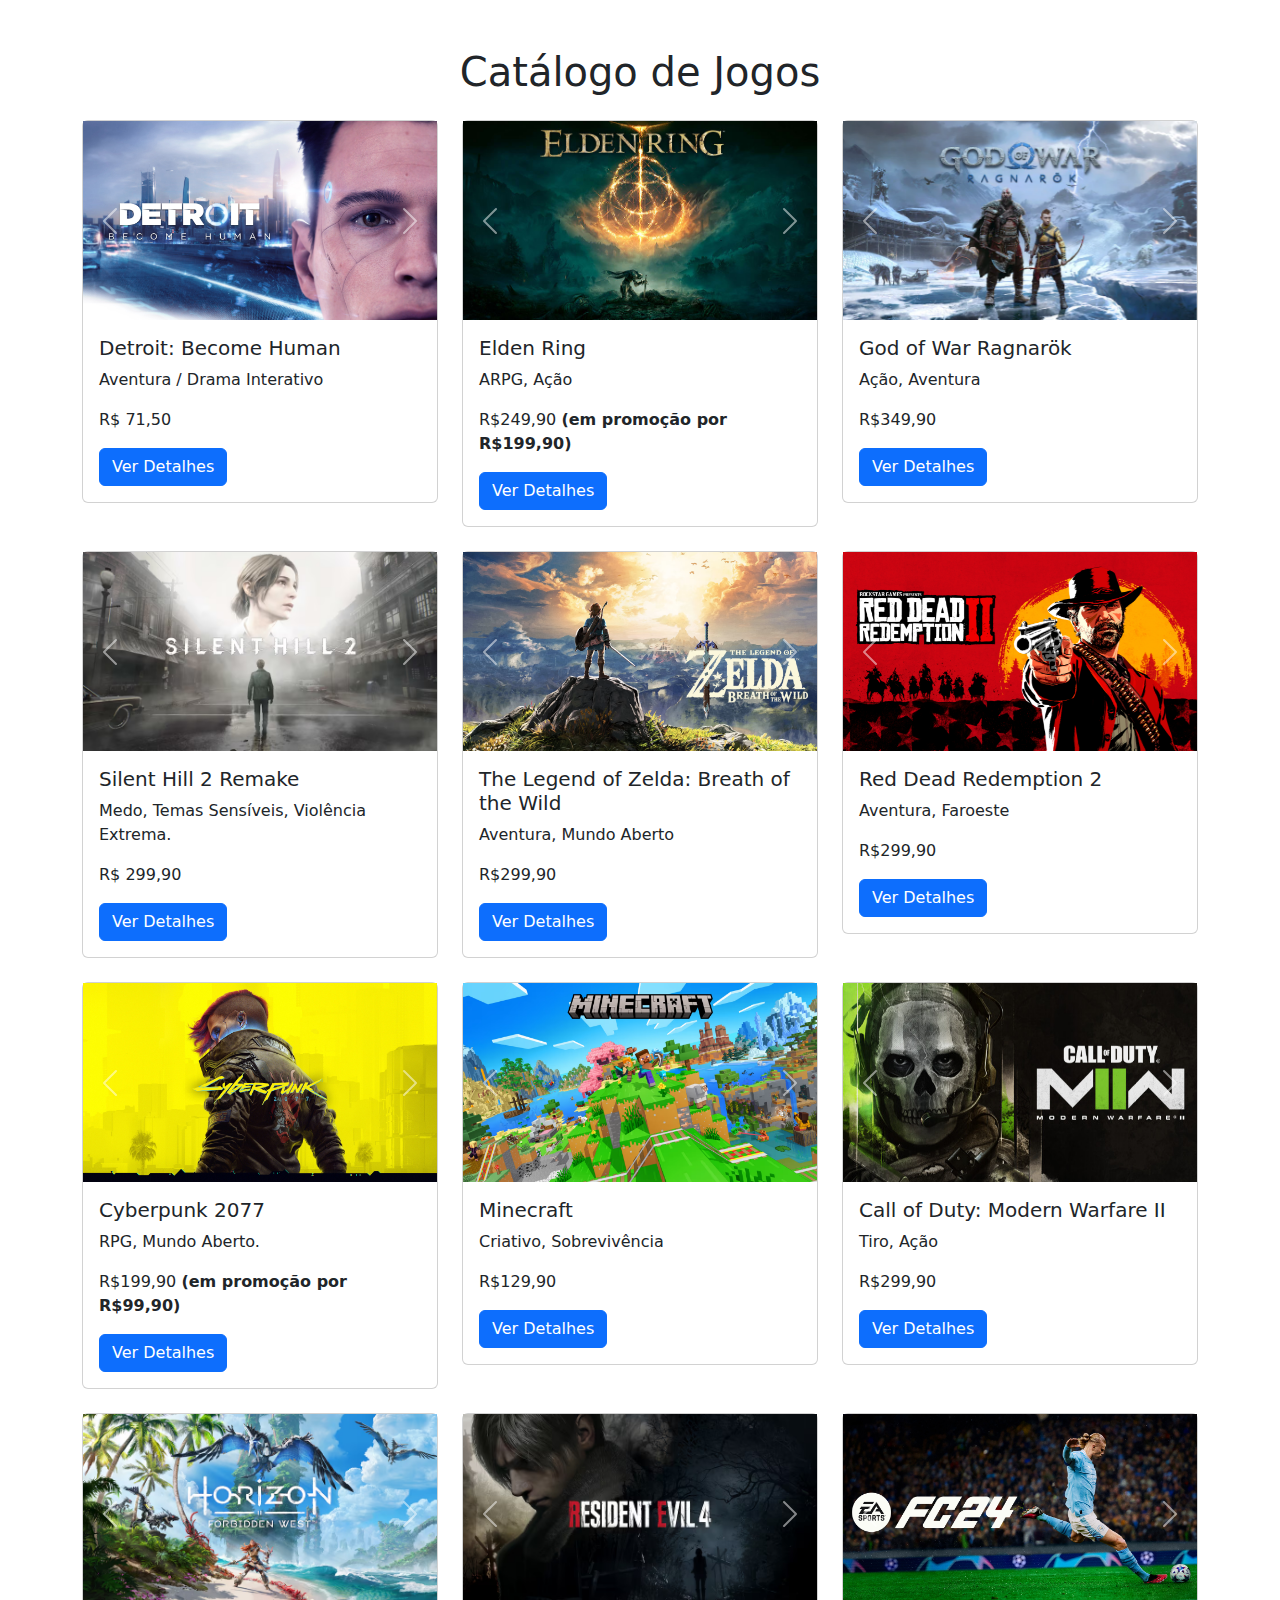
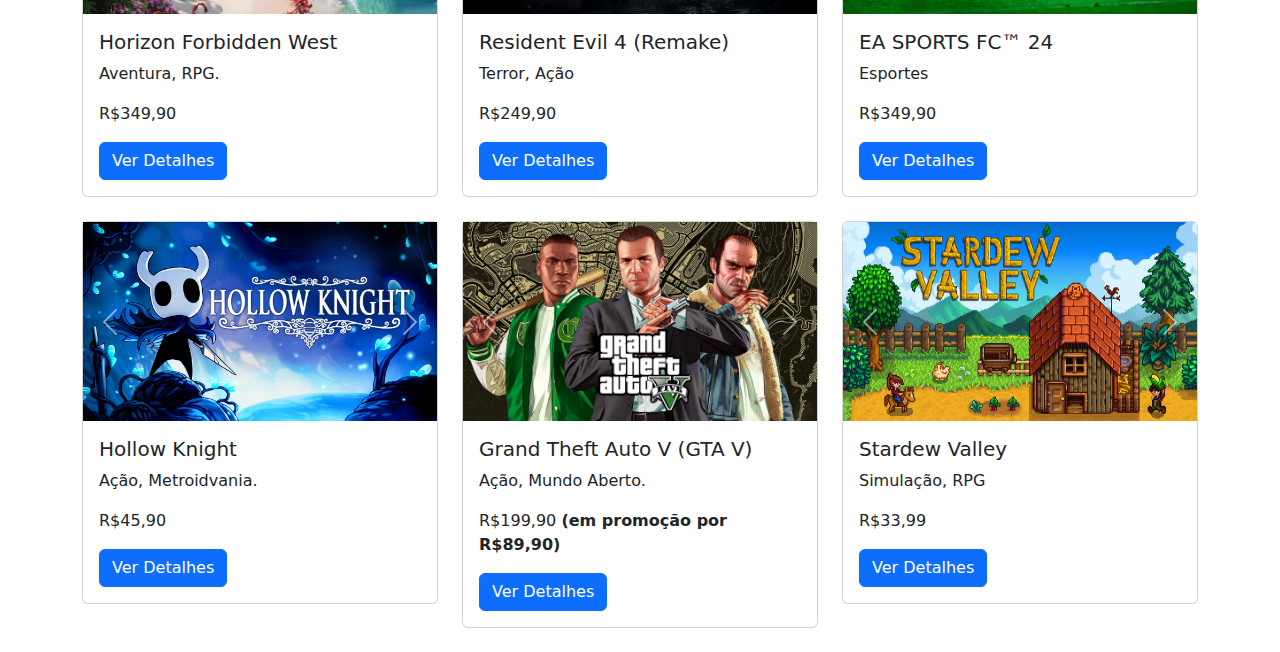
==== commit 5229c7b9: "Atualização 0.0 - Foi adicionado um arquivo script" ====
--- a/Site - Atividade - Bootstrap 02/Catalogo.html
+++ b/Site - Atividade - Bootstrap 02/Catalogo.html
@@ -23,14 +23,13 @@
                 <div class="card">
                     <div id="carouselDetroit" class="carousel slide card-img-top" data-bs-ride="carousel">
                         <div class="carousel-inner">
-                            <div class="carousel-item">
-                                <iframe width="420" height="233"
-                                    src="https://www.youtube.com/embed/zTzrosH7WOU?si=Y5N0VyRqNoiSdQjm"
-                                    title="YouTube video player" frameborder="0"
-                                    allow="accelerometer; autoplay; clipboard-write; encrypted-media; gyroscope; picture-in-picture; web-share"
-                                    referrerpolicy="strict-origin-when-cross-origin" allowfullscreen></iframe>
-                            </div>
-                            <div class="carousel-item active">
+                            <div class="carousel-item carousel-item-media">
+                                <iframe src="https://www.youtube.com/embed/zTzrosH7WOU?si=Y5N0VyRqNoiSdQjm"
+                                    title="YouTube video player" frameborder="0"
+                                    allow="accelerometer; autoplay; clipboard-write; encrypted-media; gyroscope; picture-in-picture; web-share"
+                                    referrerpolicy="strict-origin-when-cross-origin" allowfullscreen></iframe>
+                            </div>
+                            <div class="carousel-item carousel-item-media active">
                                 <img src="IMG/Detroit-Become-Human.jpg" class="d-block w-100" alt="#">
                             </div>
                         </div>
@@ -56,7 +55,7 @@
             </div>
             <!-- Modal para Jogo 1 -->
             <div class="modal fade" id="gameModal1" tabindex="-1" aria-labelledby="gameModal1Label" aria-hidden="true">
-                <div class="modal-dialog">
+                <div class="modal-dialog modal-dialog-scrollable modal-dialog-centered">
                     <div class="modal-content">
                         <div class="modal-header">
                             <h5 class="modal-title" id="gameModal1Label">Detroit: Become Human</h5>
@@ -85,14 +84,13 @@
                 <div class="card">
                     <div id="carouselElden_Ring" class="carousel slide card-img-top" data-bs-ride="carousel">
                         <div class="carousel-inner">
-                            <div class="carousel-item">
-                                <iframe width="420" height="230.6"
-                                    src="https://www.youtube.com/embed/E3Huy2cdih0?si=HEaOKLMBkRTP-efT"
-                                    title="YouTube video player" frameborder="0"
-                                    allow="accelerometer; autoplay; clipboard-write; encrypted-media; gyroscope; picture-in-picture; web-share"
-                                    referrerpolicy="strict-origin-when-cross-origin" allowfullscreen></iframe>
-                            </div>
-                            <div class="carousel-item active">
+                            <div class="carousel-item carousel-item-media">
+                                <iframe src="https://www.youtube.com/embed/E3Huy2cdih0?si=HEaOKLMBkRTP-efT"
+                                    title="YouTube video player" frameborder="0"
+                                    allow="accelerometer; autoplay; clipboard-write; encrypted-media; gyroscope; picture-in-picture; web-share"
+                                    referrerpolicy="strict-origin-when-cross-origin" allowfullscreen></iframe>
+                            </div>
+                            <div class="carousel-item carousel-item-media active">
                                 <img src="IMG/Elden-Ring-capa.jpg" class="d-block w-100" alt="#">
                             </div>
                         </div>
@@ -118,7 +116,7 @@
             </div>
             <!-- Modal para Jogo 2 -->
             <div class="modal fade" id="gameModal2" tabindex="-1" aria-labelledby="gameModal1Label" aria-hidden="true">
-                <div class="modal-dialog">
+                <div class="modal-dialog modal-dialog-scrollable modal-dialog-centered">
                     <div class="modal-content">
                         <div class="modal-header">
                             <h5 class="modal-title" id="gameModal1Label">Elden Ring</h5>
@@ -145,14 +143,13 @@
                 <div class="card">
                     <div id="carouselGod_of_War" class="carousel slide card-img-top" data-bs-ride="carousel">
                         <div class="carousel-inner">
-                            <div class="carousel-item">
-                                <iframe width="420" height="230.6"
-                                    src="https://www.youtube.com/embed/EE-4GvjKcfs?si=7sHk8dv7K1vmnL7-"
-                                    title="YouTube video player" frameborder="0"
-                                    allow="accelerometer; autoplay; clipboard-write; encrypted-media; gyroscope; picture-in-picture; web-share"
-                                    referrerpolicy="strict-origin-when-cross-origin" allowfullscreen></iframe>
-                            </div>
-                            <div class="carousel-item active">
+                            <div class="carousel-item carousel-item-media">
+                                <iframe src="https://www.youtube.com/embed/EE-4GvjKcfs?si=7sHk8dv7K1vmnL7-"
+                                    title="YouTube video player" frameborder="0"
+                                    allow="accelerometer; autoplay; clipboard-write; encrypted-media; gyroscope; picture-in-picture; web-share"
+                                    referrerpolicy="strict-origin-when-cross-origin" allowfullscreen></iframe>
+                            </div>
+                            <div class="carousel-item carousel-item-media active">
                                 <img src="IMG/God-of-War-Ragnarök.webp" class="d-block w-100" alt="#">
                             </div>
                         </div>
@@ -178,7 +175,7 @@
             </div>
             <!-- Modal para Jogo 3 -->
             <div class="modal fade" id="gameModal3" tabindex="-1" aria-labelledby="gameModal1Label" aria-hidden="true">
-                <div class="modal-dialog">
+                <div class="modal-dialog modal-dialog-scrollable modal-dialog-centered">
                     <div class="modal-content">
                         <div class="modal-header">
                             <h5 class="modal-title" id="gameModal1Label">God of War Ragnarök</h5>
@@ -207,14 +204,13 @@
                 <div class="card">
                     <div id="carouselsilent_hill_2" class="carousel slide card-img-top" data-bs-ride="carousel">
                         <div class="carousel-inner">
-                            <div class="carousel-item">
-                                <iframe width="420" height="230.6"
-                                    src="https://www.youtube.com/embed/ljxkYyPn6T0?si=8qVwkILGlf_HJqXg"
-                                    title="YouTube video player" frameborder="0"
-                                    allow="accelerometer; autoplay; clipboard-write; encrypted-media; gyroscope; picture-in-picture; web-share"
-                                    referrerpolicy="strict-origin-when-cross-origin" allowfullscreen></iframe>
-                            </div>
-                            <div class="carousel-item active">
+                            <div class="carousel-item carousel-item-media">
+                                <iframe src="https://www.youtube.com/embed/ljxkYyPn6T0?si=8qVwkILGlf_HJqXg"
+                                    title="YouTube video player" frameborder="0"
+                                    allow="accelerometer; autoplay; clipboard-write; encrypted-media; gyroscope; picture-in-picture; web-share"
+                                    referrerpolicy="strict-origin-when-cross-origin" allowfullscreen></iframe>
+                            </div>
+                            <div class="carousel-item carousel-item-media active">
                                 <img src="IMG/SILENT-HILL-2.avif" class="d-block w-100" alt="#">
                             </div>
                         </div>
@@ -240,7 +236,7 @@
             </div>
             <!-- Modal para Jogo 4 -->
             <div class="modal fade" id="gameModal4" tabindex="-1" aria-labelledby="gameModal1Label" aria-hidden="true">
-                <div class="modal-dialog">
+                <div class="modal-dialog modal-dialog-scrollable modal-dialog-centered">
                     <div class="modal-content">
                         <div class="modal-header">
                             <h5 class="modal-title" id="gameModal1Label">Silent Hill 2 Remake</h5>
@@ -268,14 +264,13 @@
                 <div class="card">
                     <div id="carouselThe_Legend_of_Zelda" class="carousel slide card-img-top" data-bs-ride="carousel">
                         <div class="carousel-inner">
-                            <div class="carousel-item">
-                                <iframe width="420" height="230.6"
-                                    src="https://www.youtube.com/embed/zw47_q9wbBE?si=FrDlZMnym1F0v4qJ"
-                                    title="YouTube video player" frameborder="0"
-                                    allow="accelerometer; autoplay; clipboard-write; encrypted-media; gyroscope; picture-in-picture; web-share"
-                                    referrerpolicy="strict-origin-when-cross-origin" allowfullscreen></iframe>
-                            </div>
-                            <div class="carousel-item active">
+                            <div class="carousel-item carousel-item-media">
+                                <iframe src="https://www.youtube.com/embed/zw47_q9wbBE?si=FrDlZMnym1F0v4qJ"
+                                    title="YouTube video player" frameborder="0"
+                                    allow="accelerometer; autoplay; clipboard-write; encrypted-media; gyroscope; picture-in-picture; web-share"
+                                    referrerpolicy="strict-origin-when-cross-origin" allowfullscreen></iframe>
+                            </div>
+                            <div class="carousel-item carousel-item-media active">
                                 <img src="IMG/The-Legend-of-Zelda-Breath-of-the-Wild.avif" class="d-block w-100"
                                     alt="#">
                             </div>
@@ -302,7 +297,7 @@
             </div>
             <!-- Modal para Jogo 5 -->
             <div class="modal fade" id="gameModal5" tabindex="-1" aria-labelledby="gameModal1Label" aria-hidden="true">
-                <div class="modal-dialog">
+                <div class="modal-dialog modal-dialog-scrollable modal-dialog-centered">
                     <div class="modal-content">
                         <div class="modal-header">
                             <h5 class="modal-title" id="gameModal1Label">The Legend of Zelda: Breath of the Wild</h5>
@@ -329,14 +324,13 @@
                 <div class="card">
                     <div id="carouselRed_Dead_Redemption_2" class="carousel slide card-img-top" data-bs-ride="carousel">
                         <div class="carousel-inner">
-                            <div class="carousel-item">
-                                <iframe width="420" height="230.6"
-                                    src="https://www.youtube.com/embed/eaW0tYpxyp0?si=UEEcXaEEB9WOAVCP"
-                                    title="YouTube video player" frameborder="0"
-                                    allow="accelerometer; autoplay; clipboard-write; encrypted-media; gyroscope; picture-in-picture; web-share"
-                                    referrerpolicy="strict-origin-when-cross-origin" allowfullscreen></iframe>
-                            </div>
-                            <div class="carousel-item active">
+                            <div class="carousel-item carousel-item-media">
+                                <iframe src="https://www.youtube.com/embed/eaW0tYpxyp0?si=UEEcXaEEB9WOAVCP"
+                                    title="YouTube video player" frameborder="0"
+                                    allow="accelerometer; autoplay; clipboard-write; encrypted-media; gyroscope; picture-in-picture; web-share"
+                                    referrerpolicy="strict-origin-when-cross-origin" allowfullscreen></iframe>
+                            </div>
+                            <div class="carousel-item carousel-item-media active">
                                 <img src="IMG/Red-Dead-Redemption-2.jpg" class="d-block w-100" alt="#">
                             </div>
                         </div>
@@ -362,7 +356,7 @@
             </div>
             <!-- Modal para Jogo 6 -->
             <div class="modal fade" id="gameModal6" tabindex="-1" aria-labelledby="gameModal1Label" aria-hidden="true">
-                <div class="modal-dialog">
+                <div class="modal-dialog modal-dialog-scrollable modal-dialog-centered">
                     <div class="modal-content">
                         <div class="modal-header">
                             <h5 class="modal-title" id="gameModal1Label">Red Dead Redemption 2</h5>
@@ -390,14 +384,13 @@
                 <div class="card">
                     <div id="carouselCyberpunk_2077" class="carousel slide card-img-top" data-bs-ride="carousel">
                         <div class="carousel-inner">
-                            <div class="carousel-item">
-                                <iframe width="420" height="230.6"
-                                    src="https://www.youtube.com/embed/8X2kIfS6fb8?si=UhtIHyuzQq7jzhA5"
-                                    title="YouTube video player" frameborder="0"
-                                    allow="accelerometer; autoplay; clipboard-write; encrypted-media; gyroscope; picture-in-picture; web-share"
-                                    referrerpolicy="strict-origin-when-cross-origin" allowfullscreen></iframe>
-                            </div>
-                            <div class="carousel-item active">
+                            <div class="carousel-item carousel-item-media">
+                                <iframe src="https://www.youtube.com/embed/8X2kIfS6fb8?si=UhtIHyuzQq7jzhA5"
+                                    title="YouTube video player" frameborder="0"
+                                    allow="accelerometer; autoplay; clipboard-write; encrypted-media; gyroscope; picture-in-picture; web-share"
+                                    referrerpolicy="strict-origin-when-cross-origin" allowfullscreen></iframe>
+                            </div>
+                            <div class="carousel-item carousel-item-media active">
                                 <img src="IMG/Cyberpunk-2077.jpeg" class="d-block w-100" alt="#">
                             </div>
                         </div>
@@ -423,7 +416,7 @@
             </div>
             <!-- Modal para Jogo 7 -->
             <div class="modal fade" id="gameModal7" tabindex="-1" aria-labelledby="gameModal1Label" aria-hidden="true">
-                <div class="modal-dialog">
+                <div class="modal-dialog modal-dialog-scrollable modal-dialog-centered">
                     <div class="modal-content">
                         <div class="modal-header">
                             <h5 class="modal-title" id="gameModal1Label">Cyberpunk 2077</h5>
@@ -449,14 +442,13 @@
                 <div class="card">
                     <div id="carouselMinecraft" class="carousel slide card-img-top" data-bs-ride="carousel">
                         <div class="carousel-inner">
-                            <div class="carousel-item">
-                                <iframe width="420" height="230.6"
-                                    src="https://www.youtube.com/embed/MmB9b5njVbA?si=vvqX2FN3SevMJl0T"
-                                    title="YouTube video player" frameborder="0"
-                                    allow="accelerometer; autoplay; clipboard-write; encrypted-media; gyroscope; picture-in-picture; web-share"
-                                    referrerpolicy="strict-origin-when-cross-origin" allowfullscreen></iframe>
-                            </div>
-                            <div class="carousel-item active">
+                            <div class="carousel-item carousel-item-media">
+                                <iframe src="https://www.youtube.com/embed/MmB9b5njVbA?si=vvqX2FN3SevMJl0T"
+                                    title="YouTube video player" frameborder="0"
+                                    allow="accelerometer; autoplay; clipboard-write; encrypted-media; gyroscope; picture-in-picture; web-share"
+                                    referrerpolicy="strict-origin-when-cross-origin" allowfullscreen></iframe>
+                            </div>
+                            <div class="carousel-item carousel-item-media active">
                                 <img src="IMG/Minecraft.avif" class="d-block w-100" alt="#">
                             </div>
                         </div>
@@ -482,7 +474,7 @@
             </div>
             <!-- Modal para Jogo 8 -->
             <div class="modal fade" id="gameModal8" tabindex="-1" aria-labelledby="gameModal1Label" aria-hidden="true">
-                <div class="modal-dialog">
+                <div class="modal-dialog modal-dialog-scrollable modal-dialog-centered">
                     <div class="modal-content">
                         <div class="modal-header">
                             <h5 class="modal-title" id="gameModal1Label">Minecraft</h5>
@@ -509,14 +501,13 @@
                 <div class="card">
                     <div id="carouselCall_of_Duty-MW-II" class="carousel slide card-img-top" data-bs-ride="carousel">
                         <div class="carousel-inner">
-                            <div class="carousel-item">
-                                <iframe width="420" height="230.6"
-                                    src="https://www.youtube.com/embed/ztjfwecrY8E?si=5vcWcFw9K6XoTuYF"
-                                    title="YouTube video player" frameborder="0"
-                                    allow="accelerometer; autoplay; clipboard-write; encrypted-media; gyroscope; picture-in-picture; web-share"
-                                    referrerpolicy="strict-origin-when-cross-origin" allowfullscreen></iframe>
-                            </div>
-                            <div class="carousel-item active">
+                            <div class="carousel-item carousel-item-media">
+                                <iframe src="https://www.youtube.com/embed/ztjfwecrY8E?si=5vcWcFw9K6XoTuYF"
+                                    title="YouTube video player" frameborder="0"
+                                    allow="accelerometer; autoplay; clipboard-write; encrypted-media; gyroscope; picture-in-picture; web-share"
+                                    referrerpolicy="strict-origin-when-cross-origin" allowfullscreen></iframe>
+                            </div>
+                            <div class="carousel-item active carousel-item-media">
                                 <img src="IMG/Call-of-Duty-MW-II.jpg" class="d-block w-100" alt="#">
                             </div>
                         </div>
@@ -542,7 +533,7 @@
             </div>
             <!-- Modal para Jogo 9 -->
             <div class="modal fade" id="gameModal9" tabindex="-1" aria-labelledby="gameModal1Label" aria-hidden="true">
-                <div class="modal-dialog">
+                <div class="modal-dialog modal-dialog-scrollable modal-dialog-centered">
                     <div class="modal-content">
                         <div class="modal-header">
                             <h5 class="modal-title" id="gameModal1Label">Call of Duty: Modern Warfare II</h5>
@@ -571,14 +562,13 @@
                     <div id="carouselHorizon-Forbidden-West" class="carousel slide card-img-top"
                         data-bs-ride="carousel">
                         <div class="carousel-inner">
-                            <div class="carousel-item">
-                                <iframe width="420" height="230.6"
-                                    src="https://www.youtube.com/embed/wQATS4HOxdo?si=2PotBeskS5XvWidk"
-                                    title="YouTube video player" frameborder="0"
-                                    allow="accelerometer; autoplay; clipboard-write; encrypted-media; gyroscope; picture-in-picture; web-share"
-                                    referrerpolicy="strict-origin-when-cross-origin" allowfullscreen></iframe>
-                            </div>
-                            <div class="carousel-item active">
+                            <div class="carousel-item carousel-item-media">
+                                <iframe src="https://www.youtube.com/embed/wQATS4HOxdo?si=2PotBeskS5XvWidk"
+                                    title="YouTube video player" frameborder="0"
+                                    allow="accelerometer; autoplay; clipboard-write; encrypted-media; gyroscope; picture-in-picture; web-share"
+                                    referrerpolicy="strict-origin-when-cross-origin" allowfullscreen></iframe>
+                            </div>
+                            <div class="carousel-item carousel-item-media active">
                                 <img src="IMG/Horizon-Forbidden-West.avif" class="d-block w-100" alt="#">
                             </div>
                         </div>
@@ -604,7 +594,7 @@
             </div>
             <!-- Modal para Jogo 10 -->
             <div class="modal fade" id="gameModal10" tabindex="-1" aria-labelledby="gameModal1Label" aria-hidden="true">
-                <div class="modal-dialog">
+                <div class="modal-dialog modal-dialog-scrollable modal-dialog-centered">
                     <div class="modal-content">
                         <div class="modal-header">
                             <h5 class="modal-title" id="gameModal1Label">Horizon Forbidden West</h5>
@@ -631,14 +621,13 @@
                     <div id="carouselResident-Evil-4-Remake" class="carousel slide card-img-top"
                         data-bs-ride="carousel">
                         <div class="carousel-inner">
-                            <div class="carousel-item">
-                                <iframe width="420" height="230.6"
-                                    src="https://www.youtube.com/embed/W1OUs3HwIuo?si=1M0yPJVxkqeLXX-l"
-                                    title="YouTube video player" frameborder="0"
-                                    allow="accelerometer; autoplay; clipboard-write; encrypted-media; gyroscope; picture-in-picture; web-share"
-                                    referrerpolicy="strict-origin-when-cross-origin" allowfullscreen></iframe>
-                            </div>
-                            <div class="carousel-item active">
+                            <div class="carousel-item carousel-item-media">
+                                <iframe src="https://www.youtube.com/embed/W1OUs3HwIuo?si=1M0yPJVxkqeLXX-l"
+                                    title="YouTube video player" frameborder="0"
+                                    allow="accelerometer; autoplay; clipboard-write; encrypted-media; gyroscope; picture-in-picture; web-share"
+                                    referrerpolicy="strict-origin-when-cross-origin" allowfullscreen></iframe>
+                            </div>
+                            <div class="carousel-item carousel-item-media active">
                                 <img src="IMG/Resident-Evil-4-Remake.avif" class="d-block w-100" alt="#">
                             </div>
                         </div>
@@ -664,7 +653,7 @@
             </div>
             <!-- Modal para Jogo 11 -->
             <div class="modal fade" id="gameModal11" tabindex="-1" aria-labelledby="gameModal1Label" aria-hidden="true">
-                <div class="modal-dialog">
+                <div class="modal-dialog modal-dialog-scrollable modal-dialog-centered">
                     <div class="modal-content">
                         <div class="modal-header">
                             <h5 class="modal-title" id="gameModal1Label">Resident Evil 4 (Remake)</h5>
@@ -690,14 +679,13 @@
                 <div class="card">
                     <div id="carouselFIFA-24" class="carousel slide card-img-top" data-bs-ride="carousel">
                         <div class="carousel-inner">
-                            <div class="carousel-item">
-                                <iframe width="420" height="230.6"
-                                    src="https://www.youtube.com/embed/XhP3Xh4LMA8?si=oxLVVRe8vY41Z3xR"
-                                    title="YouTube video player" frameborder="0"
-                                    allow="accelerometer; autoplay; clipboard-write; encrypted-media; gyroscope; picture-in-picture; web-share"
-                                    referrerpolicy="strict-origin-when-cross-origin" allowfullscreen></iframe>
-                            </div>
-                            <div class="carousel-item active">
+                            <div class="carousel-item carousel-item-media">
+                                <iframe src="https://www.youtube.com/embed/XhP3Xh4LMA8?si=oxLVVRe8vY41Z3xR"
+                                    title="YouTube video player" frameborder="0"
+                                    allow="accelerometer; autoplay; clipboard-write; encrypted-media; gyroscope; picture-in-picture; web-share"
+                                    referrerpolicy="strict-origin-when-cross-origin" allowfullscreen></iframe>
+                            </div>
+                            <div class="carousel-item carousel-item-media active">
                                 <img src="IMG/FIFA-24.jpeg" class="d-block w-100" alt="#">
                             </div>
                         </div>
@@ -723,7 +711,7 @@
             </div>
             <!-- Modal para Jogo 12 -->
             <div class="modal fade" id="gameModal12" tabindex="-1" aria-labelledby="gameModal1Label" aria-hidden="true">
-                <div class="modal-dialog">
+                <div class="modal-dialog modal-dialog-scrollable modal-dialog-centered">
                     <div class="modal-content">
                         <div class="modal-header">
                             <h5 class="modal-title" id="gameModal1Label">EA SPORTS FC™ 24</h5>
@@ -752,14 +740,13 @@
                 <div class="card">
                     <div id="carouselHollow-Knight" class="carousel slide card-img-top" data-bs-ride="carousel">
                         <div class="carousel-inner">
-                            <div class="carousel-item">
-                                <iframe width="420" height="230.6"
-                                    src="https://www.youtube.com/embed/UAO2urG23S4?si=fsiVxMSGZKeZuOao"
-                                    title="YouTube video player" frameborder="0"
-                                    allow="accelerometer; autoplay; clipboard-write; encrypted-media; gyroscope; picture-in-picture; web-share"
-                                    referrerpolicy="strict-origin-when-cross-origin" allowfullscreen></iframe>
-                            </div>
-                            <div class="carousel-item active">
+                            <div class="carousel-item carousel-item-media">
+                                <iframe src="https://www.youtube.com/embed/UAO2urG23S4?si=fsiVxMSGZKeZuOao"
+                                    title="YouTube video player" frameborder="0"
+                                    allow="accelerometer; autoplay; clipboard-write; encrypted-media; gyroscope; picture-in-picture; web-share"
+                                    referrerpolicy="strict-origin-when-cross-origin" allowfullscreen></iframe>
+                            </div>
+                            <div class="carousel-item carousel-item-media active">
                                 <img src="IMG/Hollow-Knight.avif" class="d-block w-100" alt="#">
                             </div>
                         </div>
@@ -785,7 +772,7 @@
             </div>
             <!-- Modal para Jogo 13 -->
             <div class="modal fade" id="gameModal13" tabindex="-1" aria-labelledby="gameModal1Label" aria-hidden="true">
-                <div class="modal-dialog">
+                <div class="modal-dialog modal-dialog-scrollable modal-dialog-centered">
                     <div class="modal-content">
                         <div class="modal-header">
                             <h5 class="modal-title" id="gameModal1Label">Hollow Knight</h5>
@@ -811,14 +798,13 @@
                 <div class="card">
                     <div id="carouselGTA-V" class="carousel slide card-img-top" data-bs-ride="carousel">
                         <div class="carousel-inner">
-                            <div class="carousel-item">
-                                <iframe width="420" height="230.6"
-                                    src="https://www.youtube.com/embed/QkkoHAzjnUs?si=Sa4rhGFeVn5BvMEW"
-                                    title="YouTube video player" frameborder="0"
-                                    allow="accelerometer; autoplay; clipboard-write; encrypted-media; gyroscope; picture-in-picture; web-share"
-                                    referrerpolicy="strict-origin-when-cross-origin" allowfullscreen></iframe>
-                            </div>
-                            <div class="carousel-item active">
+                            <div class="carousel-item carousel-item-media">
+                                <iframe src="https://www.youtube.com/embed/QkkoHAzjnUs?si=Sa4rhGFeVn5BvMEW"
+                                    title="YouTube video player" frameborder="0"
+                                    allow="accelerometer; autoplay; clipboard-write; encrypted-media; gyroscope; picture-in-picture; web-share"
+                                    referrerpolicy="strict-origin-when-cross-origin" allowfullscreen></iframe>
+                            </div>
+                            <div class="carousel-item carousel-item-media active">
                                 <img src="IMG/GTA-V.webp" class="d-block w-100" alt="#">
                             </div>
                         </div>
@@ -844,7 +830,7 @@
             </div>
             <!-- Modal para Jogo 14 -->
             <div class="modal fade" id="gameModal14" tabindex="-1" aria-labelledby="gameModal1Label" aria-hidden="true">
-                <div class="modal-dialog">
+                <div class="modal-dialog modal-dialog-scrollable modal-dialog-centered">
                     <div class="modal-content">
                         <div class="modal-header">
                             <h5 class="modal-title" id="gameModal1Label">Grand Theft Auto V (GTA V)</h5>
@@ -870,14 +856,13 @@
                 <div class="card">
                     <div id="carouselStardew-Valley" class="carousel slide card-img-top" data-bs-ride="carousel">
                         <div class="carousel-inner">
-                            <div class="carousel-item">
-                                <iframe width="420" height="230.6"
-                                    src="https://www.youtube.com/embed/ot7uXNQskhs?si=l4_T2C5EiikMcTTa"
-                                    title="YouTube video player" frameborder="0"
-                                    allow="accelerometer; autoplay; clipboard-write; encrypted-media; gyroscope; picture-in-picture; web-share"
-                                    referrerpolicy="strict-origin-when-cross-origin" allowfullscreen></iframe>
-                            </div>
-                            <div class="carousel-item active">
+                            <div class="carousel-item carousel-item-media">
+                                <iframe src="https://www.youtube.com/embed/ot7uXNQskhs?si=l4_T2C5EiikMcTTa"
+                                    title="YouTube video player" frameborder="0"
+                                    allow="accelerometer; autoplay; clipboard-write; encrypted-media; gyroscope; picture-in-picture; web-share"
+                                    referrerpolicy="strict-origin-when-cross-origin" allowfullscreen></iframe>
+                            </div>
+                            <div class="carousel-item carousel-item-media active">
                                 <img src="IMG/Stardew-Valley.jpg" class="d-block w-100" alt="#">
                             </div>
                         </div>
@@ -903,7 +888,7 @@
             </div>
             <!-- Modal para Jogo 15 -->
             <div class="modal fade" id="gameModal15" tabindex="-1" aria-labelledby="gameModal1Label" aria-hidden="true">
-                <div class="modal-dialog">
+                <div class="modal-dialog modal-dialog-scrollable modal-dialog-centered">
                     <div class="modal-content">
                         <div class="modal-header">
                             <h5 class="modal-title" id="gameModal1Label">Stardew Valley</h5>
--- a/Site - Atividade - Bootstrap 02/Catalogo.css
+++ b/Site - Atividade - Bootstrap 02/Catalogo.css
@@ -65,4 +65,24 @@
 
 .card:hover {
     transform: scale(1.05);
+}
+
+/* 0.0 - Itens do carrossel agora estão do mesmo tamanho */
+.carousel-item-media {
+    position: relative;
+    width: 100%;
+    padding-top: 56.25%;
+    /* Proporção 16:9 */
+    overflow: hidden;
+}
+
+.carousel-item-media iframe,
+.carousel-item-media img {
+    position: absolute;
+    top: 0;
+    left: 0;
+    width: 100%;
+    height: 100%;
+    object-fit: cover;
+    /* Garante o ajuste da imagem */
 }